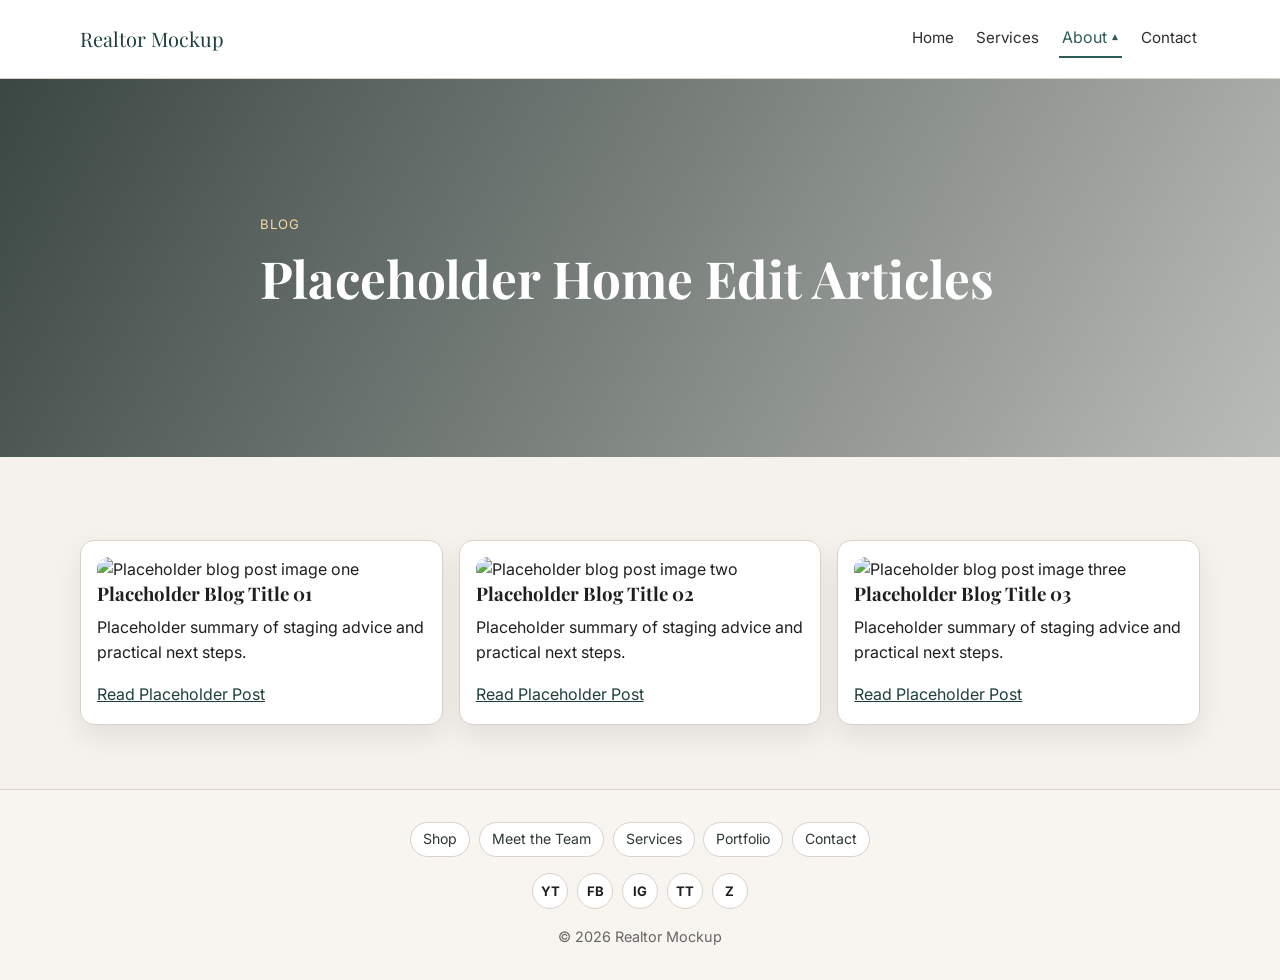
==== blog.html @ 9fb20c46 "Add new pages and functionality for Realtor Mockup site - Created script.js for interactive features" ====
<!DOCTYPE html>
<html lang="en">
<head>
  <meta charset="UTF-8" />
  <meta name="viewport" content="width=device-width, initial-scale=1.0" />
  <title>Realtor Mockup | Blog</title>
  <link rel="preconnect" href="https://fonts.googleapis.com" />
  <link rel="preconnect" href="https://fonts.gstatic.com" crossorigin />
  <link href="https://fonts.googleapis.com/css2?family=Inter:wght@400;500;600;700&family=Playfair+Display:wght@500;600;700&display=swap" rel="stylesheet" />
  <link rel="stylesheet" href="styles.css" />
</head>
<body>
  <header class="site-header" id="top">
    <div class="nav-wrap">
      <a href="index.html" class="brand">Realtor Mockup</a>
      <button class="nav-toggle" id="navToggle" type="button" aria-expanded="false" aria-controls="primaryNav">Menu</button>
      <nav class="site-nav" id="primaryNav" aria-label="Primary">
        <a href="index.html">Home</a>
        <a href="staging.html">Services</a>
        <div class="nav-dropdown is-active">
          <button class="nav-dropdown-toggle" type="button" aria-expanded="false" aria-controls="aboutMenu">About</button>
          <div class="nav-dropdown-menu" id="aboutMenu">
            <a href="team.html">Our Team</a>
            <a href="showcase.html">Portfolio</a>
            <a href="blog.html" aria-current="page">Blog</a>
            <a href="shop.html">Shop</a>
          </div>
        </div>
        <a href="contact.html">Contact</a>
      </nav>
    </div>
  </header>

  <main>
    <section class="page-hero" style="--banner:url('https://placehold.co/1800x900?text=Blog+Hero')">
      <div class="hero-overlay"></div>
      <div class="container page-hero-content">
        <p class="eyebrow">Blog</p>
        <h1>Placeholder Home Edit Articles</h1>
      </div>
    </section>

    <section class="section container">
      <div class="cards-3">
        <article class="blog-card">
          <img src="https://placehold.co/900x600?text=Blog+Post+01" alt="Placeholder blog post image one" />
          <h3>Placeholder Blog Title 01</h3>
          <p>Placeholder summary of staging advice and practical next steps.</p>
          <a class="text-link" href="#">Read Placeholder Post</a>
        </article>
        <article class="blog-card">
          <img src="https://placehold.co/900x600?text=Blog+Post+02" alt="Placeholder blog post image two" />
          <h3>Placeholder Blog Title 02</h3>
          <p>Placeholder summary of staging advice and practical next steps.</p>
          <a class="text-link" href="#">Read Placeholder Post</a>
        </article>
        <article class="blog-card">
          <img src="https://placehold.co/900x600?text=Blog+Post+03" alt="Placeholder blog post image three" />
          <h3>Placeholder Blog Title 03</h3>
          <p>Placeholder summary of staging advice and practical next steps.</p>
          <a class="text-link" href="#">Read Placeholder Post</a>
        </article>
      </div>
    </section>
  </main>

  <button class="back-to-top" id="backToTop" type="button" aria-label="Back to top">↑</button>
  <footer class="site-footer">
    <div class="container">
      <nav class="footer-links" aria-label="Quick links">
        <a href="shop.html">Shop</a>
        <a href="team.html">Meet the Team</a>
        <a href="staging.html">Services</a>
        <a href="showcase.html">Portfolio</a>
        <a href="contact.html">Contact</a>
      </nav>
      <div class="social-links" aria-label="Social media links">
        <a href="https://www.youtube.com" target="_blank" rel="noopener noreferrer" aria-label="YouTube">YT</a>
        <a href="https://www.facebook.com" target="_blank" rel="noopener noreferrer" aria-label="Facebook">FB</a>
        <a href="https://www.instagram.com" target="_blank" rel="noopener noreferrer" aria-label="Instagram">IG</a>
        <a href="https://www.tiktok.com" target="_blank" rel="noopener noreferrer" aria-label="TikTok">TT</a>
        <a href="https://www.zillow.com" target="_blank" rel="noopener noreferrer" aria-label="Zillow">Z</a>
      </div>
      <p class="copyright">© 2026 Realtor Mockup</p>
    </div>
  </footer>
  <script src="script.js"></script>
</body>
</html>
---- styles.css ----
:root {
  --bg: #f5f2ed;
  --surface: #ffffff;
  --ink: #1f1f1f;
  --muted: #666;
  --brand: #2d5b57;
  --brand-dark: #1f3f3b;
  --line: #d9d2c8;
  --radius: 14px;
  --shadow: 0 12px 28px rgba(0, 0, 0, 0.08);
}

* {
  box-sizing: border-box;
}

html,
body {
  margin: 0;
  padding: 0;
}

body {
  font-family: "Inter", sans-serif;
  color: var(--ink);
  background: var(--bg);
  line-height: 1.6;
}

h1,
h2,
h3 {
  font-family: "Playfair Display", serif;
  line-height: 1.2;
  margin: 0 0 0.6rem;
}

p {
  margin: 0 0 1rem;
}

a {
  color: inherit;
  text-decoration: none;
}

img {
  display: block;
  width: 100%;
  border-radius: 12px;
  object-fit: cover;
}

.container {
  width: min(1120px, calc(100% - 2rem));
  margin: 0 auto;
}

.section {
  padding: 4rem 0;
}

.eyebrow {
  display: inline-block;
  font-size: 0.82rem;
  letter-spacing: 0.08em;
  text-transform: uppercase;
  color: #f5d9a6;
  margin-bottom: 0.8rem;
}

.site-header {
  position: sticky;
  top: 0;
  z-index: 999;
  border-bottom: 1px solid var(--line);
  background: rgba(255, 255, 255, 0.96);
  backdrop-filter: blur(8px);
}

.nav-wrap {
  width: min(1120px, calc(100% - 2rem));
  height: 78px;
  margin: 0 auto;
  display: flex;
  align-items: center;
  justify-content: space-between;
  gap: 1rem;
  position: relative;
}

.brand {
  font-family: "Playfair Display", serif;
  font-size: 1.25rem;
  color: var(--brand-dark);
  white-space: nowrap;
}

.site-nav {
  display: flex;
  align-items: center;
  gap: 1rem;
}

.site-nav a {
  padding: 0.3rem 0.2rem;
  font-size: 0.95rem;
  color: #2e2e2e;
  border-bottom: 2px solid transparent;
}

.nav-dropdown {
  position: relative;
}

.nav-dropdown::after {
  content: "";
  position: absolute;
  left: 0;
  right: 0;
  top: 100%;
  height: 10px;
}

.nav-dropdown-toggle {
  padding: 0.3rem 0.2rem;
  font-size: 0.95rem;
  color: #2e2e2e;
  border: none;
  border-bottom: 2px solid transparent;
  background: transparent;
  font: inherit;
  cursor: pointer;
}

.nav-dropdown-toggle::after {
  content: "\25BE";
  margin-left: 0.35rem;
  font-size: 0.72em;
  display: inline-block;
  transform: translateY(-1px);
  transition: transform 0.2s ease;
}

.nav-dropdown-menu {
  display: none;
  position: absolute;
  top: 100%;
  left: 0;
  min-width: 180px;
  background: #fff;
  border: 1px solid var(--line);
  border-radius: 12px;
  box-shadow: var(--shadow);
  padding: 0.5rem;
  z-index: 70;
}

.nav-dropdown:hover .nav-dropdown-menu {
  display: grid;
  gap: 0.2rem;
}

.nav-dropdown-menu a {
  border-bottom: none;
  border-radius: 8px;
  padding: 0.45rem 0.55rem;
  font-size: 0.92rem;
  white-space: nowrap;
}

.site-nav a:hover,
.site-nav a[aria-current="page"],
.nav-dropdown-toggle:hover,
.nav-dropdown.is-active .nav-dropdown-toggle {
  color: var(--brand);
  border-bottom-color: var(--brand);
}

.nav-dropdown-menu a:hover,
.nav-dropdown-menu a[aria-current="page"] {
  background: #eef4f2;
  color: var(--brand);
}

.nav-dropdown:hover .nav-dropdown-toggle::after,
.nav-dropdown.is-active .nav-dropdown-toggle::after {
  transform: rotate(180deg) translateY(1px);
}

.nav-toggle {
  display: none;
  border: 1px solid var(--line);
  background: #fff;
  color: var(--brand-dark);
  padding: 0.45rem 0.8rem;
  border-radius: 8px;
  font-weight: 600;
}

.hero,
.page-hero {
  position: relative;
  min-height: 64vh;
  background-image: var(--banner);
  background-size: cover;
  background-position: center;
  display: grid;
  align-items: center;
  color: #fff;
}

.page-hero {
  min-height: 42vh;
}

.hero-overlay {
  position: absolute;
  inset: 0;
  background: linear-gradient(120deg, rgba(12, 28, 25, 0.8), rgba(12, 28, 25, 0.25));
}

.hero-content,
.page-hero-content {
  position: relative;
  z-index: 1;
  max-width: 760px;
}

.hero h1,
.page-hero h1 {
  font-size: clamp(2rem, 4vw, 3.5rem);
  margin-bottom: 1rem;
}

.hero-actions {
  display: flex;
  flex-wrap: wrap;
  gap: 0.8rem;
  margin-top: 1.2rem;
}

.btn {
  display: inline-flex;
  align-items: center;
  justify-content: center;
  padding: 0.75rem 1.1rem;
  border-radius: 999px;
  font-weight: 600;
  border: 1px solid transparent;
}

.btn-primary {
  background: var(--brand);
  color: #fff;
}

.btn-primary:hover {
  background: var(--brand-dark);
}

.btn-ghost {
  border-color: #fff;
  color: #fff;
}

.intro-grid,
.cards-3,
.cards-2,
.before-after-grid,
.video-grid,
.showcase-grid {
  display: grid;
  gap: 1rem;
  margin-top: 1.2rem;
}

.intro-grid,
.cards-3 {
  grid-template-columns: repeat(3, minmax(0, 1fr));
}

.cards-2,
.before-after-grid,
.video-grid {
  grid-template-columns: repeat(2, minmax(0, 1fr));
}

.showcase-grid {
  grid-template-columns: 1fr;
}

.intro-grid article,
.info-card,
.blog-card,
.team-card,
.shop-card,
.showcase-card,
.form-grid,
.ba-card {
  background: var(--surface);
  border: 1px solid var(--line);
  border-radius: var(--radius);
  padding: 1rem;
  box-shadow: var(--shadow);
}

.shop-card strong {
  color: var(--brand-dark);
}

.ba-images {
  display: grid;
  grid-template-columns: repeat(2, minmax(0, 1fr));
  gap: 0.8rem;
}

.ba-images figcaption {
  text-align: center;
  color: var(--muted);
  font-size: 0.9rem;
  margin-top: 0.45rem;
}

.video-embed {
  background: var(--surface);
  border: 1px solid var(--line);
  border-radius: var(--radius);
  padding: 0.8rem;
  box-shadow: var(--shadow);
}

.video-placeholder {
  min-height: 220px;
  border-radius: 10px;
  border: 1px dashed #9ca7a2;
  background: repeating-linear-gradient(
    -45deg,
    #f2f5f3,
    #f2f5f3 16px,
    #e8efeb 16px,
    #e8efeb 32px
  );
  display: grid;
  place-content: center;
  text-align: center;
  color: #34554f;
}

.testimonials {
  background: #ece7df;
}

.testimonial-track {
  overflow: hidden;
  width: 100%;
  padding-bottom: 1rem;
}

.testimonial-marquee {
  display: flex;
  width: max-content;
  animation: marquee 24s linear infinite;
}

.testimonial-row {
  display: flex;
  gap: 1rem;
  flex-shrink: 0;
  padding-right: 1rem;
}

.testimonial-marquee p {
  background: #fff;
  border: 1px solid var(--line);
  border-radius: 999px;
  padding: 0.85rem 1rem;
  margin: 0;
  white-space: nowrap;
}

.featured-strip {
  background: #f0ece6;
}

.logo-row {
  display: flex;
  flex-wrap: wrap;
  gap: 0.75rem;
  margin-top: 1rem;
}

.logo-row span {
  border: 1px solid var(--line);
  border-radius: 999px;
  padding: 0.5rem 0.8rem;
  background: #fff;
  font-size: 0.92rem;
}

.filters {
  display: flex;
  flex-wrap: wrap;
  gap: 0.65rem;
  margin: 1rem 0;
}

.filter-btn {
  border: 1px solid var(--line);
  background: #fff;
  border-radius: 999px;
  padding: 0.4rem 0.8rem;
  cursor: pointer;
}

.filter-btn.active {
  background: var(--brand);
  color: #fff;
  border-color: var(--brand);
}

.form-grid {
  display: grid;
  gap: 0.75rem;
}

#contactForm {
  max-width: 780px;
  margin: 0 auto;
}

.inquiry-note {
  margin-bottom: 1rem;
  color: #3d3d3d;
}

.contact-submissions {
  display: grid;
  grid-template-columns: minmax(220px, 300px) minmax(0, 1fr);
  gap: 1rem;
  align-items: start;
}

.submission-nav {
  display: grid;
  gap: 0.65rem;
}

.submission-nav-item {
  position: relative;
  border: 1px solid #d8d0c5;
  border-radius: 12px;
  padding: 0.75rem 0.85rem;
  background: #fff;
  color: #243532;
  font: inherit;
  font-weight: 600;
  text-align: left;
  cursor: pointer;
  transition: border-color 0.2s ease, background 0.2s ease;
}

.submission-nav-item:hover {
  border-color: var(--brand);
}

.submission-nav-item.is-selected {
  border-color: var(--brand);
  background: #ecf4f1;
}

.submission-nav-item.is-selected::after {
  content: "";
  position: absolute;
  top: 8px;
  bottom: 8px;
  right: -14px;
  width: 16px;
  border-radius: 0 10px 10px 0;
  background: #3f8f72;
}

.submission-panel-wrap {
  min-height: 100%;
}

.submission-panel {
  background: var(--surface);
  border: 1px solid var(--line);
  border-radius: var(--radius);
  padding: 1rem;
  box-shadow: var(--shadow);
}

.submission-panel[hidden] {
  display: none;
}

.evaluation-fields {
  margin-top: 0.75rem;
  padding: 1rem;
  border: 1px solid var(--line);
  border-radius: 12px;
  background: #faf8f4;
}

.evaluation-fields summary {
  cursor: pointer;
  font-weight: 600;
  color: #2d3836;
}

.evaluation-fields[open] summary {
  margin-bottom: 0.75rem;
}

.evaluation-fields-body {
  display: grid;
  gap: 0.75rem;
}

.form-grid label {
  display: grid;
  gap: 0.35rem;
  font-size: 0.92rem;
  color: #3a3a3a;
}

.form-grid input,
.form-grid select,
.form-grid textarea {
  width: 100%;
  border: 1px solid #cfc7bb;
  border-radius: 10px;
  padding: 0.65rem 0.7rem;
  font: inherit;
  background: #fff;
}

.disclosure {
  margin-top: 1rem;
  font-size: 0.82rem;
  color: var(--muted);
}

.text-link {
  color: var(--brand-dark);
  text-decoration: underline;
}

.service-list {
  padding-left: 1.1rem;
}

.team-cta {
  margin-top: 1rem;
}

.back-to-top {
  position: fixed;
  right: 1rem;
  bottom: 1rem;
  width: 42px;
  height: 42px;
  border: none;
  border-radius: 50%;
  background: var(--brand);
  color: #fff;
  font-size: 1.2rem;
  cursor: pointer;
  opacity: 0;
  pointer-events: none;
  transform: translateY(8px);
  transition: opacity 0.25s ease, transform 0.25s ease;
}

.back-to-top.visible {
  opacity: 1;
  pointer-events: auto;
  transform: translateY(0);
}

.site-footer {
  border-top: 1px solid var(--line);
  background: #f8f5f0;
  padding: 2rem 0;
}

.site-footer .container {
  display: grid;
  gap: 1rem;
  justify-items: center;
}

.footer-links {
  display: flex;
  flex-wrap: wrap;
  gap: 0.55rem;
  justify-content: center;
}

.footer-links a {
  border: 1px solid var(--line);
  border-radius: 999px;
  padding: 0.35rem 0.75rem;
  background: #fff;
  font-size: 0.88rem;
  color: #2d3836;
}

.footer-links a:hover {
  border-color: var(--brand);
  color: var(--brand);
}

.social-links {
  display: flex;
  gap: 0.55rem;
}

.social-links a {
  width: 36px;
  height: 36px;
  border-radius: 50%;
  display: grid;
  place-items: center;
  font-size: 0.82rem;
  font-weight: 700;
  border: 1px solid var(--line);
  background: #fff;
}

.copyright {
  margin: 0;
  font-size: 0.9rem;
  color: var(--muted);
}

@keyframes marquee {
  from {
    transform: translateX(0);
  }

  to {
    transform: translateX(-50%);
  }
}

@media (max-width: 980px) {
  .intro-grid,
  .cards-3 {
    grid-template-columns: repeat(2, minmax(0, 1fr));
  }
}

@media (max-width: 820px) {
  .nav-toggle {
    display: inline-flex;
  }

  .site-nav {
    display: none;
    position: absolute;
    right: 0;
    top: calc(100% + 0.4rem);
    width: min(360px, 100%);
    background: #fff;
    border: 1px solid var(--line);
    border-radius: 12px;
    box-shadow: var(--shadow);
    padding: 0.65rem;
    flex-direction: column;
    align-items: stretch;
    z-index: 50;
  }

  .site-nav.is-open {
    display: flex;
  }

  .site-nav a {
    padding: 0.55rem 0.5rem;
    border-bottom: none;
    border-radius: 8px;
  }

  .nav-dropdown {
    width: 100%;
  }

  .nav-dropdown::after {
    display: none;
  }

  .nav-dropdown-toggle {
    width: 100%;
    text-align: left;
    padding: 0.55rem 0.5rem;
    border-bottom: none;
    border-radius: 8px;
  }

  .nav-dropdown-menu {
    position: static;
    min-width: 0;
    border: none;
    border-radius: 0;
    box-shadow: none;
    background: transparent;
    padding: 0.2rem 0 0.35rem 0.4rem;
  }

  .site-nav a:hover,
  .site-nav a[aria-current="page"],
  .nav-dropdown-toggle:hover,
  .nav-dropdown.is-active .nav-dropdown-toggle {
    background: #eef4f2;
    border-bottom-color: transparent;
  }

  .nav-dropdown-menu a {
    padding: 0.5rem 0.55rem;
  }

  .intro-grid,
  .cards-3,
  .cards-2,
  .contact-submissions,
  .before-after-grid,
  .video-grid,
  .ba-images {
    grid-template-columns: 1fr;
  }

  .submission-nav-item.is-selected::after {
    display: none;
  }

  .testimonial-marquee {
    animation: none;
    width: 100%;
    overflow-x: auto;
    padding-bottom: 0;
  }

  .testimonial-row[aria-hidden="true"] {
    display: none;
  }

  .testimonial-row p {
    white-space: normal;
    min-width: 260px;
  }

  .testimonial-row {
    padding-right: 0;
  }
}

@media (max-width: 480px) {
  .section {
    padding: 3rem 0;
  }

  .nav-wrap {
    height: 72px;
  }

  .hero,
  .page-hero {
    min-height: 55vh;
  }

  .page-hero {
    min-height: 38vh;
  }
}
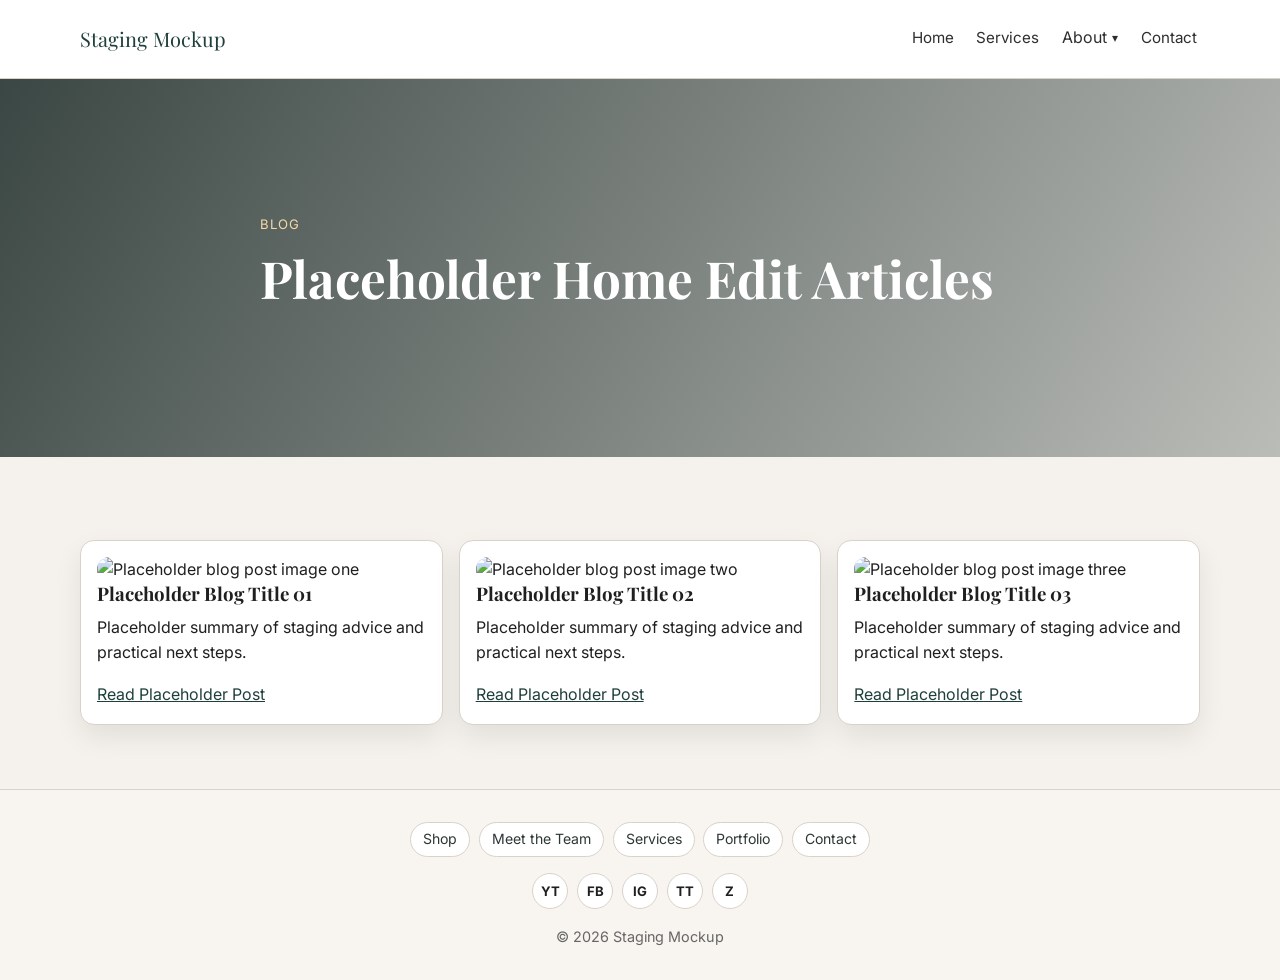
==== commit 49c1b22f: "Update titles and branding from "Realtor Mockup" to "Staging Mockup" across multiple HTML files" ====
--- a/blog.html
+++ b/blog.html
@@ -3,7 +3,7 @@
 <head>
   <meta charset="UTF-8" />
   <meta name="viewport" content="width=device-width, initial-scale=1.0" />
-  <title>Realtor Mockup | Blog</title>
+  <title>Staging Mockup | Blog</title>
   <link rel="preconnect" href="https://fonts.googleapis.com" />
   <link rel="preconnect" href="https://fonts.gstatic.com" crossorigin />
   <link href="https://fonts.googleapis.com/css2?family=Inter:wght@400;500;600;700&family=Playfair+Display:wght@500;600;700&display=swap" rel="stylesheet" />
@@ -12,7 +12,7 @@
 <body>
   <header class="site-header" id="top">
     <div class="nav-wrap">
-      <a href="index.html" class="brand">Realtor Mockup</a>
+      <a href="index.html" class="brand">Staging Mockup</a>
       <button class="nav-toggle" id="navToggle" type="button" aria-expanded="false" aria-controls="primaryNav">Menu</button>
       <nav class="site-nav" id="primaryNav" aria-label="Primary">
         <a href="index.html">Home</a>
@@ -81,7 +81,7 @@
         <a href="https://www.tiktok.com" target="_blank" rel="noopener noreferrer" aria-label="TikTok">TT</a>
         <a href="https://www.zillow.com" target="_blank" rel="noopener noreferrer" aria-label="Zillow">Z</a>
       </div>
-      <p class="copyright">© 2026 Realtor Mockup</p>
+      <p class="copyright">© 2026 Staging Mockup</p>
     </div>
   </footer>
   <script src="script.js"></script>
--- a/styles.css
+++ b/styles.css
@@ -156,11 +156,6 @@
   z-index: 70;
 }
 
-.nav-dropdown:hover .nav-dropdown-menu {
-  display: grid;
-  gap: 0.2rem;
-}
-
 .nav-dropdown-menu a {
   border-bottom: none;
   border-radius: 8px;
@@ -183,9 +178,19 @@
   color: var(--brand);
 }
 
-.nav-dropdown:hover .nav-dropdown-toggle::after,
 .nav-dropdown.is-active .nav-dropdown-toggle::after {
   transform: rotate(180deg) translateY(1px);
+}
+
+@media (hover: hover) and (pointer: fine) {
+  .nav-dropdown:hover .nav-dropdown-menu {
+    display: grid;
+    gap: 0.2rem;
+  }
+
+  .nav-dropdown:hover .nav-dropdown-toggle::after {
+    transform: rotate(180deg) translateY(1px);
+  }
 }
 
 .nav-toggle {
@@ -196,6 +201,12 @@
   padding: 0.45rem 0.8rem;
   border-radius: 8px;
   font-weight: 600;
+}
+
+.nav-toggle,
+.nav-dropdown-toggle,
+.site-nav a {
+  touch-action: manipulation;
 }
 
 .hero,
@@ -345,6 +356,15 @@
   place-content: center;
   text-align: center;
   color: #34554f;
+}
+
+.staging-inquiry-btn {
+  margin-top: 1.4rem;
+}
+
+.nav-dropdown.is-active .nav-dropdown-menu {
+  display: grid;
+  gap: 0.2rem;
 }
 
 .testimonials {
